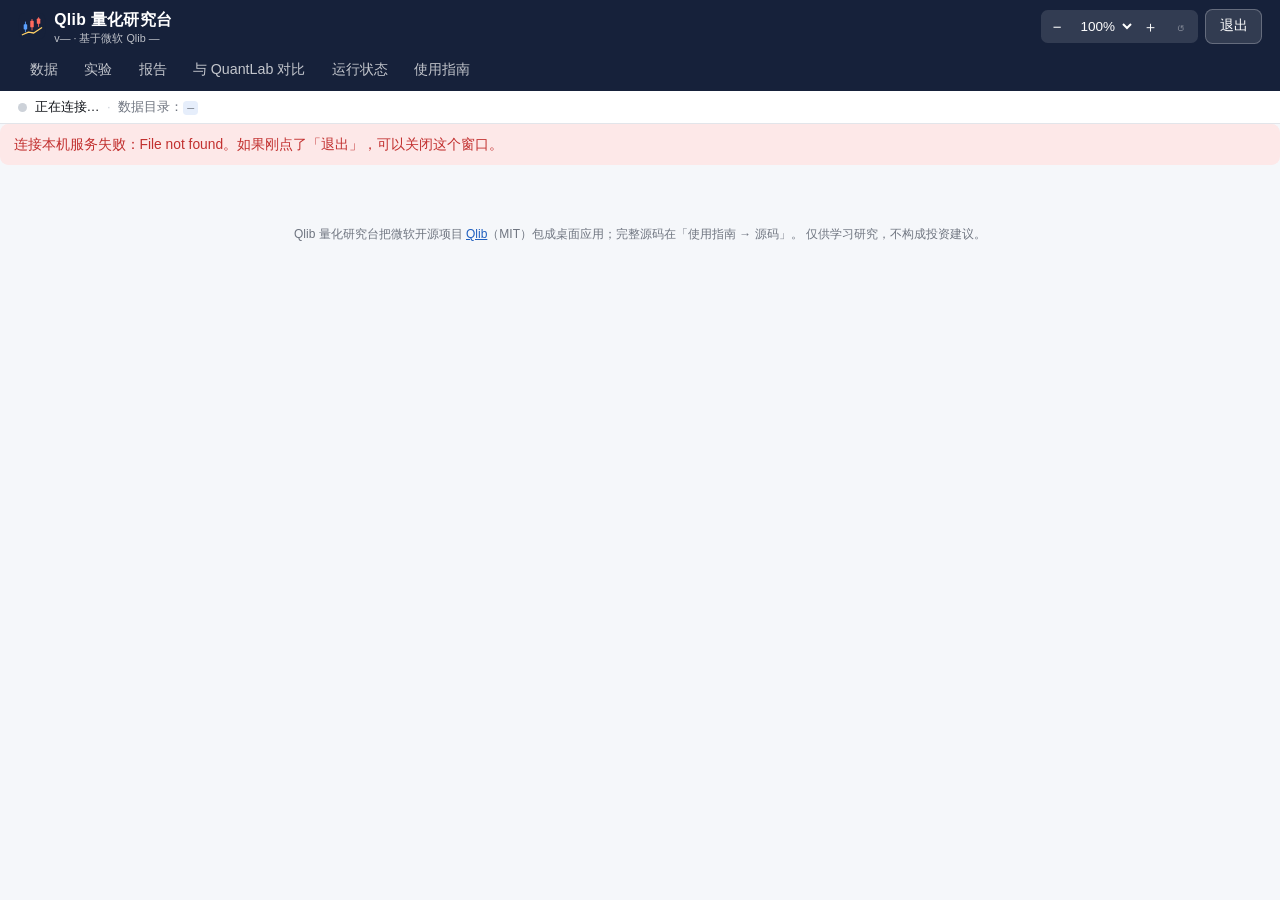
==== qlib-studio/qlibstudio/web/index.html @ c33ad6c2 "qlib-studio: 工作进程、任务管理、本机服务、窗口和界面初版 [skip ci] 已完成：futu.py（OpenD 连接探测、额度、增量缓存、中文错误原因）+ futu_fake.py（模" ====
<!doctype html>
<html lang="zh-CN">
<head>
<meta charset="utf-8">
<meta name="viewport" content="width=device-width, initial-scale=1">
<title>Qlib 量化研究台</title>
<link rel="icon" href="icon.svg" type="image/svg+xml">
<link rel="stylesheet" href="style.css">
<script src="zoom.js"></script>
<script src="vendor/echarts.min.js" defer></script>
<script src="md.js" defer></script>
<script src="guide.js" defer></script>
<script src="app.js" defer></script>
</head>
<body>
<header class="top">
  <div class="brand"><img src="icon.svg" alt="" width="28" height="28">
    <div><b>Qlib 量化研究台</b><small><span id="app-version">v—</span> · 基于微软 Qlib <span id="up-version">—</span></small></div></div>
  <div class="top-actions">
    <div class="zoom" role="group" aria-label="界面缩放">
      <button id="zoom-out" type="button" title="缩小一档（−5%）" aria-label="缩小">−</button>
      <select id="zoom-select" title="选择缩放比例" aria-label="缩放比例"></select>
      <button id="zoom-in" type="button" title="放大一档（＋5%）" aria-label="放大">＋</button>
      <button id="zoom-reset" type="button" title="恢复 100%" aria-label="恢复 100%">↺</button>
    </div>
    <button id="quit-btn" class="btn quit" type="button" title="结束正在运行的任务并退出应用">退出</button>
  </div>
  <nav class="tabs" role="tablist" aria-label="栏目">
    <button role="tab" data-tab="data">数据</button>
    <button role="tab" data-tab="exp">实验</button>
    <button role="tab" data-tab="report">报告</button>
    <button role="tab" data-tab="compare">与 QuantLab 对比</button>
    <button role="tab" data-tab="status">运行状态</button>
    <button role="tab" data-tab="guide">使用指南</button>
  </nav>
</header>

<div class="statusbar">
  <span id="job-dot" class="dot"></span><span id="job-text">正在连接…</span>
  <div id="job-bar" class="progress" hidden><i></i></div>
  <button id="job-cancel" class="btn danger small" type="button" hidden>■ 取消任务</button>
  <span class="sep">·</span><span class="muted">数据目录：<code id="data-dir">—</code></span>
</div>
<div id="error" class="banner error" role="alert" hidden></div>

<main>
<!-- 数据 -->
<section class="view" data-view="data">
  <div class="card">
    <div class="card-head"><div><h2>数据集</h2>
      <p class="muted">每个数据集都是一个 Qlib 格式的数据目录（交易日历 + 股票池 + 逐字段二进制文件），实验从这里选。导入时自动做数据质量检查。</p></div>
      <button class="btn small" id="ds-refresh" type="button">刷新</button></div>
    <div id="ds-list" class="ds-list"><p class="muted">正在读取…</p></div>
  </div>

  <div class="card" id="quality-card" hidden>
    <div class="card-head"><div><h2>数据质量：<span id="q-title"></span></h2><p class="muted" id="q-sub"></p></div>
      <div class="actions"><button class="btn small" id="q-recheck" type="button">重新检查</button>
        <button class="btn small" id="q-close" type="button">收起</button></div></div>
    <div id="q-body"></div>
  </div>

  <div class="card">
    <div class="card-head"><div><h2>获取数据</h2><p class="muted">四种来源，最后都统一转成 Qlib 格式（上游 scripts/dump_bin.py）。每次只运行一个任务，进度显示在顶部状态条。</p></div></div>
    <div class="subtabs" id="src-tabs">
      <button data-sub="src-demo" class="on">演示数据</button>
      <button data-sub="src-files">通达信 / CSV</button>
      <button data-sub="src-futu">富途 / moomoo OpenD</button>
      <button data-sub="src-community">社区 A 股数据集</button>
    </div>

    <div class="subpanel on" id="src-demo">
      <p class="help">没有真实数据时先用它跑通流程。和 QuantLab 用同一个「模拟 A 股」生成器：放了几个弱规律（短期反转、中期动量、放量反转、低波动溢价），
        也有涨跌停、停牌、晚上市、退市和送转除权，外加一只模拟指数。<b>不是真实行情。</b></p>
      <div class="form-grid">
        <label>股票数<input type="number" id="demo-n" value="300" min="20" max="1000"></label>
        <label>年数<input type="number" id="demo-years" value="6" min="1.5" max="15" step="0.5"></label>
        <label>名称（可不填）<input id="demo-title" placeholder="演示数据（模拟 A 股）"></label>
      </div>
      <div class="actions"><button class="btn primary" id="demo-go" type="button">生成演示数据</button>
        <span class="muted">300 只 × 6 年约 30 秒</span></div>
    </div>

    <div class="subpanel" id="src-files">
      <p class="help">支持：通达信 <code>vipdoc</code> 文件夹（<code>sh/lday/*.day</code>、<code>sz/lday/*.day</code>、<code>bj/lday/*.day</code>，不复权原始价格）、
        通达信「数据导出」的 txt、CSV / TSV / Excel / Parquet（中英文列名自动识别：日期、开盘、最高、最低、收盘、成交量、成交额，可选代码、名称、复权因子）。
        一个文件可以是一只股票，也可以带「代码」列放多只。读取逻辑与 QuantLab 相同。</p>
      <label class="help">文件或文件夹路径（每行一个）</label>
      <textarea id="files-paths" rows="3" class="code" placeholder="C:\new_tdx\vipdoc&#10;/Users/我/Downloads/日线.csv"></textarea>
      <div class="actions">
        <button class="btn small" id="pick-folder" type="button">选择文件夹…</button>
        <button class="btn small" id="pick-files" type="button">选择文件…</button>
        <span class="muted" id="pick-note"></span>
      </div>
      <div class="form-grid">
        <label>复权方式
          <select id="files-adjust">
            <option value="auto">自动：文件有复权因子用因子；标明「前/后复权」的当作已复权；其余按不复权处理并估算除权</option>
            <option value="raw">全部按不复权处理（估算除权日）</option>
            <option value="adjusted">全部当作已复权价格</option>
          </select></label>
        <label>名称（可不填）<input id="files-title" placeholder="我的通达信日线"></label>
      </div>
      <div class="actions"><button class="btn primary" id="files-go" type="button">导入并转成 Qlib 格式</button></div>
    </div>

    <div class="subpanel" id="src-futu">
      <div class="banner warn" id="futu-fake" hidden>当前是<b>模拟 OpenD</b>（环境变量 QLIBSTUDIO_FAKE_FUTU=1，只用于测试和演示），数据是生成的，不是真实行情。</div>
      <p class="help">需要先在本机打开 <b>富途 OpenD</b> 或 <b>moomoo OpenD</b> 并登录账号（下载地址和步骤见「使用指南 → 01 使用指南 → 富途 OpenD」）。
        本应用只连本机 <code>127.0.0.1</code>，默认端口 <code>11111</code>。每只股票请求不复权和后复权两份，算出复权因子。</p>
      <div class="form-row">
        <label>OpenD 地址 <code>127.0.0.1</code></label>
        <label>端口 <input type="number" id="futu-port" class="w6" value="11111" min="1" max="65535"></label>
        <button class="btn" id="futu-check" type="button">测试连接 · 查询额度</button>
      </div>
      <div id="futu-quota" class="banner info small" hidden></div>
      <div class="form-grid">
        <label>股票代码（逗号、空格或换行分隔）<textarea id="futu-codes" rows="3" class="code" placeholder="600000, 000001, 300750, 688981"></textarea></label>
        <label>开始日期<input type="date" id="futu-start" value="2019-01-01"></label>
        <label>结束日期<input type="date" id="futu-end"></label>
        <label>名称（可不填）<input id="futu-title" placeholder="富途日 K"></label>
      </div>
      <div class="actions"><button class="btn primary" id="futu-go" type="button">下载并生成数据集</button>
        <span class="muted">已在本地缓存覆盖的日期不再请求；30 天内重复请求同一只股票不额外占用额度</span></div>
      <details><summary>本地缓存（<span id="futu-cache-n">0</span> 只）</summary><div id="futu-cache" class="scroll-y"></div></details>
    </div>

    <div class="subpanel" id="src-community">
      <p class="help">社区维护的 A 股数据集 <b>chenditc/investment_data</b>：作者每天从多个公开来源交叉校验后发布 Qlib 格式的 <code>qlib_bin.tar.gz</code>
        （约 570 MB，解压后约 2–3 GB；含沪深 A 股日线、沪深 300 / 中证 500 等成分股和指数）。Qlib 官方数据集暂停下载后，上游 README 推荐用它。
        国内网络访问 GitHub 可能很慢；下载中断后再点一次会从断点续传。</p>
      <div class="actions"><button class="btn primary" id="comm-go" type="button">下载最新一期并导入</button>
        <label class="switch"><input type="checkbox" id="comm-del" checked> 导入后删除压缩包（省 570 MB 空间）</label></div>
      <p class="muted">地址：<code id="comm-url">—</code></p>
      <h3>或者：已经下载好的文件</h3>
      <div class="path-row"><input id="comm-path" placeholder="/Users/我/Downloads/qlib_bin.tar.gz"><button class="btn small" id="comm-pick" type="button">选择…</button>
        <button class="btn" id="comm-import" type="button">从本地文件导入</button></div>
    </div>
  </div>
</section>

<!-- 实验 -->
<section class="view" data-view="exp">
  <div class="card">
    <div class="card-head"><div><h2>新实验</h2><p class="muted">因子集 → 模型 → 训练 / 验证 / 测试区间 → 一键运行。训练和回测在独立的工作进程里跑，可以随时取消。</p></div></div>
    <div class="form-grid">
      <label>数据集<select id="x-dataset"></select></label>
      <label>股票池<select id="x-pool"></select></label>
      <label>因子集<select id="x-factors"></select></label>
      <label>模型<select id="x-model"></select></label>
    </div>
    <p class="muted" id="x-model-note"></p>
    <h3>区间 <button class="btn small" id="x-auto" type="button">按 6 : 2 : 2 自动填</button></h3>
    <div class="seg-grid">
      <span></span><b class="muted">开始</b><b class="muted">结束</b>
      <span>训练</span><input type="date" id="x-train0"><input type="date" id="x-train1">
      <span>验证（早停）</span><input type="date" id="x-valid0"><input type="date" id="x-valid1">
      <span>测试（回测）</span><input type="date" id="x-test0"><input type="date" id="x-test1">
    </div>
    <p class="muted" id="x-range-note"></p>
    <div class="form-row">
      <label class="switch"><input type="checkbox" id="x-rolling"> 滚动训练：测试期每隔</label>
      <input type="number" id="x-step" class="w5" value="63" min="20" max="252"><span>个交易日重新训练一次（训练、验证窗口长度不变，跟着往后滑）</span>
    </div>
    <h3>回测</h3>
    <div class="form-grid">
      <label>持仓股票数（topk）<input type="number" id="x-topk" value="20" min="1" max="500"></label>
      <label>每天最多换出（n_drop）<input type="number" id="x-ndrop" value="2" min="0" max="500"></label>
      <label>预测周期（天）<input type="number" id="x-horizon" value="1" min="1" max="20"></label>
      <label>成交价<select id="x-deal"></select></label>
      <label>涨跌停规则<select id="x-limit"></select></label>
      <label>基准<select id="x-bench"></select></label>
      <label>初始资金（元）<input type="number" id="x-account" value="1000000" min="10000" step="10000"></label>
      <label>买入费率<input type="number" id="x-open" value="0.0005" step="0.0001" min="0"></label>
      <label>卖出费率（含印花税）<input type="number" id="x-close" value="0.0015" step="0.0001" min="0"></label>
      <label>每笔最低费用（元）<input type="number" id="x-min" value="5" step="1" min="0"></label>
      <label>实验名称（可不填）<input id="x-name" placeholder="自动命名"></label>
    </div>
    <div class="actions"><button class="btn primary big" id="x-go" type="button">▶ 运行实验</button>
      <span class="muted" id="x-go-note"></span></div>
    <div id="x-job" class="job" hidden>
      <div class="job-line"><b id="x-job-title"></b><span id="x-job-msg" class="muted"></span></div>
      <div class="progress big"><i id="x-job-bar"></i></div>
      <ol class="steps" id="x-job-steps"></ol>
      <div class="actions"><button class="btn danger small" id="x-cancel" type="button">■ 取消</button>
        <button class="btn small" id="x-log" type="button">查看日志</button>
        <button class="btn primary small" id="x-open-report" type="button" hidden>查看报告</button></div>
    </div>
  </div>
  <div class="card">
    <div class="card-head"><div><h2>实验记录</h2><p class="muted">点一行打开报告。数值都是测试区间（样本外）的结果。</p></div>
      <button class="btn small" id="runs-refresh" type="button">刷新</button></div>
    <div class="table-wrap" id="runs-table"></div>
  </div>
</section>

<!-- 报告 -->
<section class="view" data-view="report">
  <div class="card">
    <div class="card-head"><div><h2 id="r-title">报告</h2><p class="muted" id="r-sub">先在「实验」里运行一次，或从实验记录里选一个。</p></div>
      <div class="actions"><select id="r-select"></select>
        <button class="btn small" id="r-export" type="button" title="交换格式 JSON，可在「与 QuantLab 对比」里和 QuantLab 的结果并排">导出对比文件</button>
        <button class="btn small" id="r-trades-csv" type="button">导出成交 CSV</button></div></div>
    <div id="r-warn"></div>
    <div class="tiles" id="r-tiles"></div>
    <div class="subtabs" id="r-tabs">
      <button data-sub="r-nav" class="on">收益曲线</button>
      <button data-sub="r-ic">IC / RankIC</button>
      <button data-sub="r-groups">分层收益</button>
      <button data-sub="r-pos">持仓</button>
      <button data-sub="r-trades">交易明细</button>
      <button data-sub="r-train">训练</button>
      <button data-sub="r-cfg">配置</button>
    </div>
    <div class="subpanel on" id="r-nav"><div class="chart tall" id="c-nav"></div><div class="chart short" id="c-dd"></div>
      <p class="muted">净值 = 账户价值 ÷ 初始资金（已扣费用）。超额（Qlib 口径）= 每天（组合收益 − 基准收益）累加，与上游 PortAnaRecord 的 excess_return 一致。</p></div>
    <div class="subpanel" id="r-ic"><div class="tiles" id="r-ic-tiles"></div><div class="chart" id="c-ic"></div>
      <p class="muted">IC = 每天预测分数与下一期收益的皮尔逊相关；RankIC 用排名（斯皮尔曼）。柱子是每天的值，折线是 20 日均值。上游函数 qlib.contrib.eva.alpha.calc_ic。</p></div>
    <div class="subpanel" id="r-groups"><div class="chart short" id="c-gmean"></div><div class="chart" id="c-gcurve"></div>
      <p class="muted" id="r-groups-note"></p></div>
    <div class="subpanel" id="r-pos"><div class="form-row"><label>日期 <select id="r-pos-date"></select></label><span class="muted" id="r-pos-sum"></span></div>
      <div class="table-wrap" id="r-pos-table"></div></div>
    <div class="subpanel" id="r-trades"><div class="form-row"><input id="r-tr-filter" placeholder="按代码、名称或日期筛选"><span class="muted" id="r-tr-sum"></span></div>
      <div class="table-wrap scroll-y" id="r-tr-table"></div></div>
    <div class="subpanel" id="r-train"><div class="table-wrap" id="r-folds"></div><div class="chart short" id="c-loss"></div><div class="chart" id="c-imp"></div></div>
    <div class="subpanel" id="r-cfg"><pre class="log tall" id="r-cfg-body"></pre></div>
  </div>
</section>

<!-- 与 QuantLab 对比 -->
<section class="view" data-view="compare">
  <div class="card">
    <div class="card-head"><div><h2>与 QuantLab 对比</h2>
      <p class="muted">读取 QuantLab 导出的「实验结果交换格式」JSON（QuantLab 1.2.0 起的「导出实验结果」），和本应用的实验并排比较：主要指标、净值、超额、IC。
        格式说明见「使用指南 → 04 与 QuantLab 的对比 → 交换格式」，也可以下载 <a href="/api/guide/file?path=samples%2Fquantlab-result-example.json" target="_blank" rel="noreferrer">样例文件</a>。</p></div></div>
    <div class="actions">
      <label class="btn" for="cmp-file">导入 QuantLab 结果文件…</label><input type="file" id="cmp-file" accept=".json,application/json" multiple hidden>
      <label class="switch"><input type="checkbox" id="cmp-common" checked> 收益指标按共同区间重新计算</label>
      <button class="btn primary" id="cmp-go" type="button">对比所选</button>
    </div>
    <div class="table-wrap" id="cmp-items"></div>
  </div>
  <div class="card" id="cmp-result" hidden>
    <div id="cmp-warn"></div>
    <div class="table-wrap" id="cmp-table"></div>
    <div class="chart tall" id="c-cmp-nav"></div>
    <div class="chart" id="c-cmp-ex"></div>
    <div class="chart" id="c-cmp-ic"></div>
    <h3>设置对照</h3>
    <div class="table-wrap" id="cmp-settings"></div>
  </div>
</section>

<!-- 运行状态 -->
<section class="view" data-view="status">
  <div class="card">
    <div class="card-head"><div><h2>运行状态：当前进程与内存</h2><p class="muted">列出本次启动涉及的每个应用进程；数值每次现读，不用旧值。</p></div>
      <button class="btn small" id="proc-refresh" type="button">立即刷新</button></div>
    <div id="proc-body"><p class="muted">正在读取…</p></div>
  </div>
  <div class="card">
    <div class="card-head"><div><h2>任务记录</h2><p class="muted">最近的导入、下载和实验任务。关闭窗口或点「退出」时，正在运行的任务会被结束。</p></div>
      <div class="actions"><button class="btn small" id="open-data-dir" type="button">打开数据目录</button></div></div>
    <div class="table-wrap" id="jobs-table"></div>
  </div>
</section>

<!-- 使用指南 -->
<section class="view" data-view="guide">
  <div class="guide">
    <nav class="guide-nav card" id="guide-nav" aria-label="使用指南目录"></nav>
    <article class="guide-body card" id="guide-body"><p class="muted">正在读取…</p></article>
  </div>
</section>
</main>

<footer class="foot-note">
  Qlib 量化研究台把微软开源项目 <a href="#" data-url="https://github.com/microsoft/qlib">Qlib</a>（MIT）包成桌面应用；完整源码在「使用指南 → 源码」。
  仅供学习研究，不构成投资建议。
</footer>

<dialog id="log-dialog">
  <form method="dialog"><h2 id="log-title">日志</h2><pre id="log-body" class="log tall"></pre>
    <div class="dialog-actions"><button class="btn primary">关闭</button></div></form>
</dialog>
<div id="toast" class="toast" role="status" hidden></div>
</body>
</html>
---- qlib-studio/qlibstudio/web/style.css ----
/* Qlib 量化研究台界面样式。所有尺寸用 rem，html 字号 = 15px × 缩放比例，所以缩放作用于整个界面。 */
:root {
  color-scheme: light;
  --zoom: 1;
  --bg: #f5f7fa; --card: #ffffff; --line: #e2e5ea; --line-strong: #cdd2d9;
  --text: #13161b; --text-2: #4a505a; --muted: #6f7580;
  --accent: #1f5fbf; --accent-ink: #ffffff; --accent-soft: #e6eefb;
  --ok: #1a7f4b; --ok-soft: #e3f4ea; --bad: #c2302f; --bad-soft: #fde8e8; --warn: #8a5a00; --warn-soft: #fff4dc;
  --info-soft: #e9f1fb; --info-ink: #1d4f8a;
  --head: #16213a; --shadow: 0 1px 2px rgba(16,24,40,.06);
  --mono: ui-monospace, "SF Mono", Menlo, Consolas, "Courier New", monospace;
}
@media (prefers-color-scheme: dark) {
  :root:where(:not([data-theme="light"])) {
    color-scheme: dark;
    --bg: #121315; --card: #1b1d21; --line: #2d3036; --line-strong: #3b3f46;
    --text: #f1f2f4; --text-2: #c4c8cf; --muted: #8e939c;
    --accent: #6ea8ff; --accent-ink: #0b1220; --accent-soft: #1a2740;
    --ok: #4cc085; --ok-soft: #173326; --bad: #f07272; --bad-soft: #3b1c1c; --warn: #f2c66d; --warn-soft: #3a2f12;
    --info-soft: #1b2a3d; --info-ink: #a9c8ee; --head: #0c0e12; --shadow: none;
  }
}
html { font-size: calc(15px * var(--zoom)); }
* { box-sizing: border-box; }
[hidden] { display: none !important; }
body { margin: 0; background: var(--bg); color: var(--text);
  font-family: -apple-system, BlinkMacSystemFont, "PingFang SC", "Microsoft YaHei", "Segoe UI", "Noto Sans CJK SC", sans-serif;
  font-size: 1rem; line-height: 1.5; -webkit-font-smoothing: antialiased; }
button, select, input, textarea { font: inherit; color: inherit; }
h2 { font-size: 1.08rem; margin: 0; font-weight: 650; }
h3 { font-size: .98rem; margin: 1.1rem 0 .5rem; font-weight: 650; }
a { color: var(--accent); }
code { font-family: var(--mono); font-size: .88em; background: var(--accent-soft); padding: .02rem .28rem; border-radius: .25rem; }
.muted { color: var(--muted); font-size: .87rem; }
p.muted { margin: .2rem 0 0; }
.num { text-align: right; font-variant-numeric: tabular-nums; }
.grow { flex: 1 1 auto; }
hr { border: 0; border-top: 1px solid var(--line); margin: 1.2rem 0; }

/* 顶栏：品牌 + 缩放/退出 在第一行，栏目在第二行（可换行），任何缩放档位下都完整可见 */
.top { position: sticky; top: 0; z-index: 20; display: flex; align-items: center; gap: .6rem 1rem; flex-wrap: wrap;
  padding: .55rem 1.2rem .35rem; background: var(--head); color: #fff; }
.brand { display: flex; align-items: center; gap: .55rem; white-space: nowrap; }
.brand b { display: block; font-size: 1.05rem; letter-spacing: .02em; }
.brand small { display: block; font-size: .72rem; opacity: .72; line-height: 1.15; }
.tabs { display: flex; gap: .15rem; flex-basis: 100%; flex-wrap: wrap; }
.tabs button { background: none; border: 0; color: rgba(255,255,255,.74); padding: .38rem .8rem; border-radius: .45rem;
  cursor: pointer; font-size: .95rem; white-space: nowrap; }
.tabs button:hover { color: #fff; background: rgba(255,255,255,.08); }
.tabs button[aria-selected="true"] { color: #fff; background: rgba(255,255,255,.17); font-weight: 600; }
.top-actions { display: flex; align-items: center; gap: .5rem; margin-left: auto; flex-wrap: wrap; }
.zoom { display: inline-flex; align-items: center; gap: 2px; background: rgba(255,255,255,.12); border-radius: .45rem; padding: 2px; }
.zoom button { background: none; border: 0; color: #fff; min-width: 1.9rem; height: 1.9rem; border-radius: .35rem; cursor: pointer; font-size: 1rem; line-height: 1; }
.zoom button:hover:not(:disabled) { background: rgba(255,255,255,.16); }
.zoom button:disabled { opacity: .35; cursor: default; }
.zoom select { background: transparent; color: #fff; border: 0; padding: .15rem .2rem; font-size: .9rem; cursor: pointer; }
.zoom select option { color: #000; }
.btn.quit { background: rgba(255,255,255,.12); color: #fff; border-color: rgba(255,255,255,.25); }
.btn.quit:hover { background: #c2302f; border-color: #c2302f; }

/* 状态条 */
.statusbar { display: flex; align-items: center; gap: .5rem; flex-wrap: wrap; padding: .4rem 1.2rem; font-size: .87rem;
  background: var(--card); border-bottom: 1px solid var(--line); }
.statusbar .sep { color: var(--line-strong); }
.dot { width: .6rem; height: .6rem; border-radius: 50%; background: var(--line-strong); display: inline-block; flex: none; }
.dot.run { background: var(--accent); animation: pulse 1.2s ease-in-out infinite; }
.dot.ok { background: var(--ok); } .dot.bad { background: var(--bad); }
@keyframes pulse { 50% { opacity: .35; } }
.progress { height: .35rem; background: var(--line); border-radius: 1rem; overflow: hidden; width: 12rem; }
.progress i, .progress.big i { display: block; height: 100%; width: 0; background: var(--accent); transition: width .4s; }
.progress.big { width: 100%; height: .55rem; margin: .5rem 0; }

main { padding: 1rem 1.2rem 2rem; max-width: 110rem; margin: 0 auto; }
.view { display: none; } .view.active { display: block; }
.card { background: var(--card); border: 1px solid var(--line); border-radius: .7rem; padding: 1rem 1.1rem; box-shadow: var(--shadow); margin-bottom: 1rem; min-width: 0; }
.card-head { display: flex; align-items: flex-start; justify-content: space-between; gap: .8rem; margin-bottom: .7rem; }
.grid2 { display: grid; grid-template-columns: minmax(0, 1.6fr) minmax(0, 1fr); gap: 1rem; align-items: start; }
.stack { display: flex; flex-direction: column; min-width: 0; }
.stack > .card:last-child { margin-bottom: 0; }
.grid2 > .card, .grid2 > .stack { margin-bottom: 1rem; }

.banner { padding: .65rem .9rem; border-radius: .55rem; margin-bottom: 1rem; font-size: .92rem; line-height: 1.6; }
.banner.info { background: var(--info-soft); color: var(--info-ink); }
.banner.info .muted { color: inherit; opacity: .8; display: block; }
.banner.small { font-size: .85rem; }
.banner.error { background: var(--bad-soft); color: var(--bad); }
.banner.ok { background: var(--ok-soft); color: var(--ok); }
.banner.warn { background: var(--warn-soft); color: var(--warn); }

.btn { border: 1px solid var(--line-strong); background: var(--card); color: var(--text); padding: .42rem .9rem; border-radius: .5rem;
  cursor: pointer; font-size: .92rem; white-space: nowrap; }
.btn:hover:not(:disabled) { border-color: var(--accent); }
.btn:disabled { opacity: .45; cursor: default; }
.btn.primary { background: var(--accent); border-color: var(--accent); color: var(--accent-ink); font-weight: 600; }
.btn.primary:hover:not(:disabled) { filter: brightness(1.06); }
.btn.danger { color: var(--bad); border-color: var(--bad); }
.btn.small { padding: .25rem .6rem; font-size: .85rem; }
.btn.big { padding: .6rem 1.3rem; font-size: 1rem; }
.link { background: none; border: 0; color: var(--accent); cursor: pointer; padding: 0 .2rem; font-size: inherit; }
.actions { display: flex; gap: .5rem; flex-wrap: wrap; align-items: center; margin: .7rem 0 .2rem; }

.job { border-top: 1px solid var(--line); margin-top: .8rem; padding-top: .7rem; }
.job-line { display: flex; gap: .8rem; align-items: baseline; flex-wrap: wrap; }
.chips { display: flex; flex-wrap: wrap; gap: .3rem; margin: .3rem 0 .5rem; }
.chip { font-size: .8rem; padding: .08rem .55rem; border-radius: 1rem; background: var(--bg); border: 1px solid var(--line); color: var(--text-2); }
.chip.ok { background: var(--ok-soft); border-color: transparent; color: var(--ok); }
.chip.bad { background: var(--bad-soft); border-color: transparent; color: var(--bad); }
.chip.warn { background: var(--warn-soft); border-color: transparent; color: var(--warn); }
pre.log { font-family: var(--mono); font-size: .78rem; line-height: 1.45; background: var(--bg); border: 1px solid var(--line); border-radius: .5rem;
  padding: .6rem .8rem; max-height: 16rem; overflow: auto; white-space: pre-wrap; word-break: break-all; margin: .4rem 0 0; }
pre.log.tall { max-height: 65vh; min-width: min(60rem, 80vw); }
details summary { cursor: pointer; margin-top: .4rem; }
.last { margin-top: .8rem; font-size: .92rem; }
.last .row { display: flex; gap: .6rem; flex-wrap: wrap; align-items: center; }
.kv { display: grid; grid-template-columns: max-content minmax(0, 1fr); gap: .3rem .9rem; font-size: .9rem; }
.kv dt, .kv .k { color: var(--muted); }
.kv .v { word-break: break-all; }

.form-row { display: flex; gap: .6rem 1.2rem; flex-wrap: wrap; align-items: center; margin: .6rem 0; }
.form-row label.grow { display: flex; gap: .5rem; align-items: center; min-width: 18rem; }
.form-row label.grow input { flex: 1; }
.form-grid { display: grid; grid-template-columns: repeat(auto-fill, minmax(17rem, 1fr)); gap: .7rem 1.2rem; margin: .6rem 0; align-items: end; }
.form-grid > label:not(.switch) { display: flex; flex-direction: column; gap: .2rem; font-size: .88rem; color: var(--text-2); }
input[type=text], input:not([type]), input[type=number], input[type=password], input[type=url], select, textarea {
  border: 1px solid var(--line-strong); background: var(--card); border-radius: .45rem; padding: .35rem .55rem; font-size: .92rem; min-width: 0; }
input:focus, select:focus, textarea:focus { outline: 2px solid var(--accent-soft); border-color: var(--accent); }
textarea { width: 100%; resize: vertical; line-height: 1.5; }
textarea.code { font-family: var(--mono); font-size: .85rem; }
.w5 { width: 5rem; } .w6 { width: 6.5rem; }
.switch { display: inline-flex; gap: .45rem; align-items: center; cursor: pointer; font-size: .92rem; }
.switch input { width: 1.05rem; height: 1.05rem; accent-color: var(--accent); }
.radio { display: inline-flex; gap: .35rem; align-items: center; cursor: pointer; font-size: .92rem; }
.radio input { accent-color: var(--accent); }
.checks { display: flex; flex-wrap: wrap; gap: .3rem 1rem; }
.inline-form { display: grid; grid-template-columns: repeat(auto-fill, minmax(14rem, 1fr)); gap: .5rem .8rem; align-items: end;
  background: var(--bg); border: 1px dashed var(--line-strong); border-radius: .5rem; padding: .7rem; margin-top: .5rem; }
.inline-form label { display: flex; flex-direction: column; gap: .2rem; font-size: .85rem; color: var(--text-2); }

.table-wrap { overflow: auto; max-width: 100%; }
table.data { border-collapse: collapse; width: 100%; font-size: .9rem; }
table.data th { text-align: left; font-weight: 600; color: var(--text-2); background: var(--bg); border-bottom: 1px solid var(--line); padding: .45rem .6rem; white-space: nowrap; }
table.data td { border-bottom: 1px solid var(--line); padding: .4rem .6rem; vertical-align: top; }
table.data.small td { padding: .25rem .5rem; font-size: .85rem; }
table.data tr.clickable { cursor: pointer; } table.data tr.clickable:hover td { background: var(--accent-soft); }
table.edit td { vertical-align: middle; }
table.edit input:not([type=checkbox]) { width: 100%; }
.st { font-weight: 600; } .st.ok { color: var(--ok); } .st.partial { color: var(--warn); } .st.failed, .st.cancelled { color: var(--bad); }

/* 运行状态 */
.proc-notes { font-size: .88rem; color: var(--text-2); padding-left: 1.2rem; }
.proc-notes li { margin: .2rem 0; }

/* 使用指南 */
.guide { display: grid; grid-template-columns: minmax(14rem, 19rem) minmax(0, 1fr); gap: 1rem; align-items: start; }
.guide-nav { padding: .6rem; max-height: calc(100vh - 9rem); overflow: auto; position: sticky; top: 7rem; }
.guide-nav h3 { font-size: .78rem; color: var(--muted); margin: .8rem .4rem .3rem; font-weight: 600; }
.guide-nav h3:first-child { margin-top: .2rem; }
.gn { display: block; width: 100%; text-align: left; background: none; border: 0; border-radius: .4rem; padding: .35rem .55rem; cursor: pointer;
  font-size: .9rem; color: var(--text); text-decoration: none; }
.gn small { display: block; color: var(--muted); font-size: .74rem; word-break: break-all; }
.gn:hover { background: var(--bg); } .gn.on { background: var(--accent-soft); color: var(--accent); font-weight: 600; }
.guide-body { min-height: 30rem; padding: 1.2rem 1.6rem; }
.doc-path { margin-bottom: .4rem; }
.md { line-height: 1.75; max-width: 62rem; }
.md h1 { font-size: 1.5rem; margin: .6rem 0 .8rem; }
.md h2 { font-size: 1.25rem; margin: 1.6rem 0 .6rem; padding-bottom: .3rem; border-bottom: 1px solid var(--line); }
.md h3 { font-size: 1.08rem; margin: 1.2rem 0 .4rem; }
.md h4 { font-size: 1rem; margin: 1rem 0 .3rem; }
.md p { margin: .5rem 0; }
.md ul, .md ol { padding-left: 1.6rem; margin: .4rem 0; }
.md pre.md-code { background: var(--bg); border: 1px solid var(--line); border-radius: .5rem; padding: .8rem 1rem; overflow: auto; line-height: 1.45; }
.md pre.md-code code { background: none; padding: 0; font-size: .85rem; white-space: pre; }
.md blockquote { margin: .6rem 0; padding: .2rem 1rem; border-left: 3px solid var(--line-strong); color: var(--text-2); }
.md img { max-width: 100%; height: auto; border: 1px solid var(--line); border-radius: .5rem; background: #fff; }
.md .md-table { overflow-x: auto; margin: .6rem 0; }
.md table { border-collapse: collapse; font-size: .9rem; }
.md th, .md td { border: 1px solid var(--line); padding: .35rem .6rem; vertical-align: top; }
.md th { background: var(--bg); text-align: left; }
.md hr { border: 0; border-top: 1px solid var(--line); margin: 1.2rem 0; }
.md-meta { font-size: .8rem; color: var(--muted); border-collapse: collapse; margin-bottom: .8rem; }
.md-meta th, .md-meta td { padding: .05rem .6rem .05rem 0; text-align: left; font-weight: 500; }
.src-head { display: flex; align-items: center; gap: .8rem; flex-wrap: wrap; margin-bottom: .6rem; }
.src-view { overflow: auto; max-height: calc(100vh - 14rem); border: 1px solid var(--line); border-radius: .5rem; background: var(--bg); }
.src-view table { border-collapse: collapse; width: 100%; font-family: var(--mono); font-size: .8rem; line-height: 1.45; }
.src-view td { padding: 0 .6rem; vertical-align: top; }
.src-view td.ln { color: var(--muted); text-align: right; user-select: none; border-right: 1px solid var(--line); width: 1%; white-space: nowrap; }
.src-view pre { margin: 0; font: inherit; white-space: pre; }
.src-list td:first-child { word-break: break-all; }

.foot-note { padding: 0 1.2rem 1.5rem; color: var(--muted); font-size: .8rem; text-align: center; }
dialog { border: 1px solid var(--line); border-radius: .8rem; background: var(--card); color: var(--text); padding: 1.1rem 1.3rem; max-width: 92vw; }
dialog::backdrop { background: rgba(0,0,0,.35); }
.dialog-actions { display: flex; justify-content: flex-end; gap: .5rem; margin-top: .8rem; }
.toast { position: fixed; bottom: 1.2rem; left: 50%; transform: translateX(-50%); background: var(--head); color: #fff; padding: .55rem 1rem;
  border-radius: .55rem; font-size: .9rem; z-index: 50; box-shadow: 0 4px 16px rgba(0,0,0,.2); max-width: 90vw; }

/* 窄窗口 */
@media (max-width: 1100px) {
  .grid2, .grid-kw { grid-template-columns: minmax(0, 1fr); }
}
@media (max-width: 860px) {
  .config, .history, .guide { grid-template-columns: minmax(0, 1fr); }
  .cfg-nav { position: static; flex-direction: row; flex-wrap: wrap; }
  .guide-nav { position: static; max-height: 18rem; }
  .hist-list { max-height: 18rem; }
  main { padding: .8rem; }
  .top { padding: .5rem .8rem .3rem; }
}

/* ---------- Qlib 量化研究台 ---------- */
.up { color: #c2302f; } .down { color: #1a7f4b; }  /* A 股习惯：红涨绿跌 */
.tiles { display: grid; grid-template-columns: repeat(auto-fill, minmax(10.5rem, 1fr)); gap: .6rem; margin: .4rem 0 .8rem; }
.tile { border: 1px solid var(--line); border-radius: .6rem; padding: .55rem .75rem; background: var(--bg); min-width: 0; }
.tile .k { font-size: .78rem; color: var(--muted); }
.tile .v { font-size: 1.25rem; font-weight: 650; font-variant-numeric: tabular-nums; white-space: nowrap; }
.tile .s { font-size: .74rem; color: var(--muted); }
.chart { width: 100%; height: 20rem; min-width: 0; }
.chart.tall { height: 24rem; } .chart.short { height: 15rem; }
.subtabs { display: flex; gap: .3rem; flex-wrap: wrap; border-bottom: 1px solid var(--line); margin: .2rem 0 .8rem; }
.subtabs button { background: none; border: 0; border-bottom: 2px solid transparent; padding: .4rem .8rem; cursor: pointer; font-size: .93rem; color: var(--text-2); }
.subtabs button.on { border-bottom-color: var(--accent); color: var(--accent); font-weight: 600; }
.subpanel { display: none; } .subpanel.on { display: block; }
.ds-list .ds { display: flex; gap: .8rem; align-items: flex-start; justify-content: space-between; border: 1px solid var(--line);
  border-radius: .6rem; padding: .6rem .8rem; margin: .45rem 0; flex-wrap: wrap; }
.ds .t { font-weight: 600; } .ds .meta { font-size: .84rem; color: var(--muted); }
.ds .acts { display: flex; gap: .35rem; flex-wrap: wrap; }
.tag { display: inline-block; font-size: .74rem; border-radius: 1rem; padding: 0 .5rem; background: var(--accent-soft); color: var(--accent); margin-left: .3rem; vertical-align: middle; }
.tag.warn { background: var(--warn-soft); color: var(--warn); } .tag.ok { background: var(--ok-soft); color: var(--ok); } .tag.bad { background: var(--bad-soft); color: var(--bad); }
.seg-grid { display: grid; grid-template-columns: max-content repeat(2, minmax(8rem, 11rem)); gap: .35rem .6rem; align-items: center; font-size: .9rem; }
.steps { font-size: .84rem; color: var(--text-2); margin: .3rem 0 0; padding-left: 1.1rem; max-height: 12rem; overflow: auto; }
.cmp-legend { display: flex; gap: .8rem; flex-wrap: wrap; font-size: .85rem; }
.scroll-y { max-height: 26rem; overflow: auto; }
.path-row { display: flex; gap: .4rem; align-items: center; }
.path-row input { flex: 1; }
.help { font-size: .84rem; color: var(--text-2); }
.help li { margin: .15rem 0; }
@media (max-width: 860px) { .seg-grid { grid-template-columns: max-content minmax(0, 1fr) minmax(0, 1fr); } .chart { height: 16rem; } }
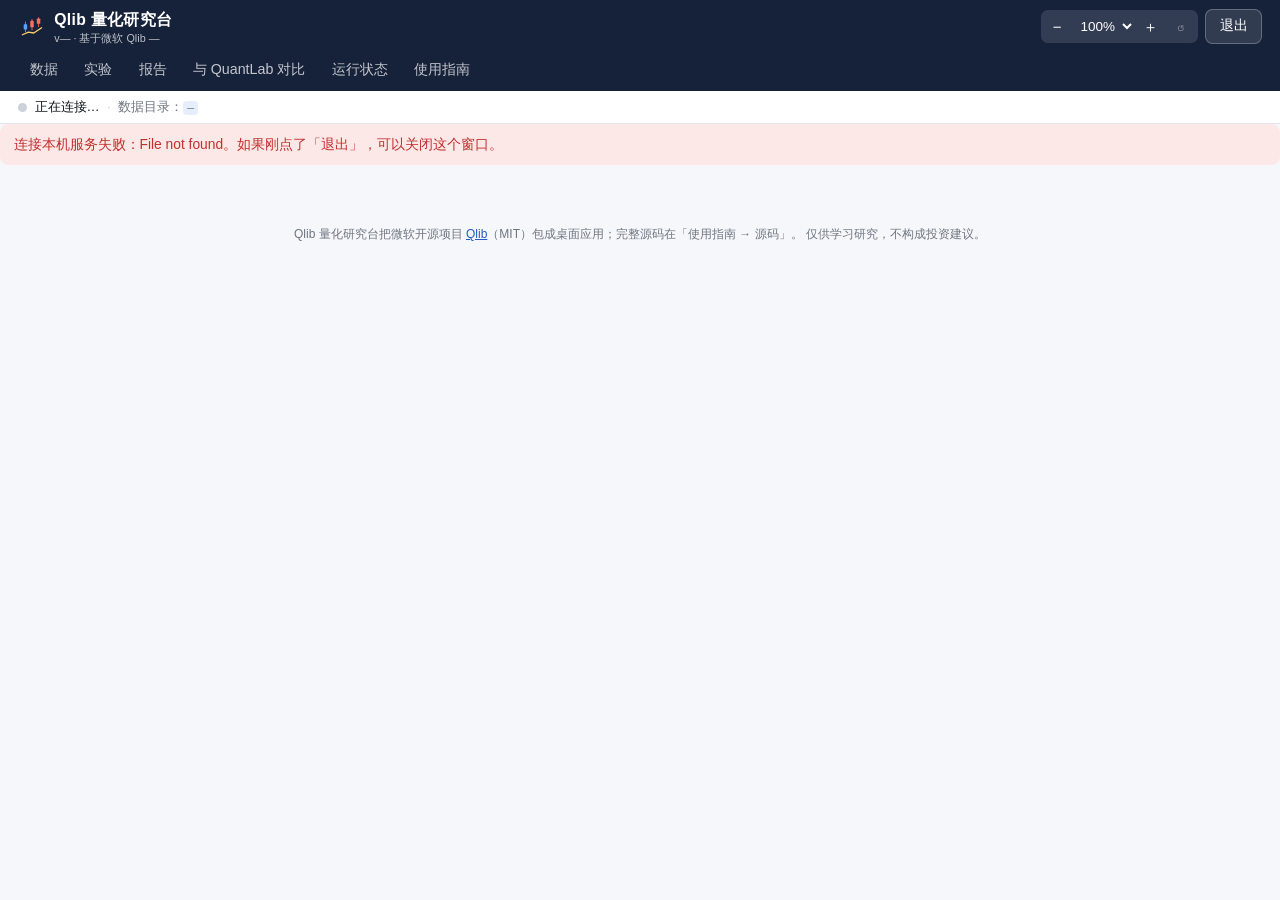
==== commit e31a2de8: "qlib-studio: 文档 02/03/04、安装说明、架构图；滚动训练可选扩展窗口；QuantLab 实验目录直读 [skip ci] 已完成：docs 02 架构与调用链、03 源码阅读与重建" ====
--- a/qlib-studio/qlibstudio/web/index.html
+++ b/qlib-studio/qlibstudio/web/index.html
@@ -160,7 +160,8 @@
     <p class="muted" id="x-range-note"></p>
     <div class="form-row">
       <label class="switch"><input type="checkbox" id="x-rolling"> 滚动训练：测试期每隔</label>
-      <input type="number" id="x-step" class="w5" value="63" min="20" max="252"><span>个交易日重新训练一次（训练、验证窗口长度不变，跟着往后滑）</span>
+      <input type="number" id="x-step" class="w5" value="63" min="20" max="252"><span>个交易日重新训练一次；训练窗口</span>
+      <select id="x-expand"><option value="1">起点固定、越来越长（上游 RollingGen 默认）</option><option value="0">长度固定、往后滑</option></select>
     </div>
     <h3>回测</h3>
     <div class="form-grid">
@@ -238,6 +239,12 @@
       <label class="switch"><input type="checkbox" id="cmp-common" checked> 收益指标按共同区间重新计算</label>
       <button class="btn primary" id="cmp-go" type="button">对比所选</button>
     </div>
+    <details class="help"><summary>QuantLab 还是 1.1、没有「导出实验结果」？直接读它的实验目录</summary>
+      <p>QuantLab 每次实验保存在它的数据目录 <code>runs/&lt;编号&gt;/</code>（Windows 一般是 <code>%LOCALAPPDATA%\QuantLab\runs\…</code>，
+        macOS 是 <code>~/Library/Application Support/QuantLab/runs/…</code>），里面有 summary.json、nav.csv。填这个目录，研究台按同样的交换格式转换后导入。</p>
+      <div class="path-row"><input id="cmp-qldir" placeholder="…/QuantLab/runs/r20261014_120000_000"><button class="btn small" id="cmp-qldir-pick" type="button">选择…</button>
+        <button class="btn" id="cmp-qldir-go" type="button">从 QuantLab 实验目录导入</button></div>
+    </details>
     <div class="table-wrap" id="cmp-items"></div>
   </div>
   <div class="card" id="cmp-result" hidden>
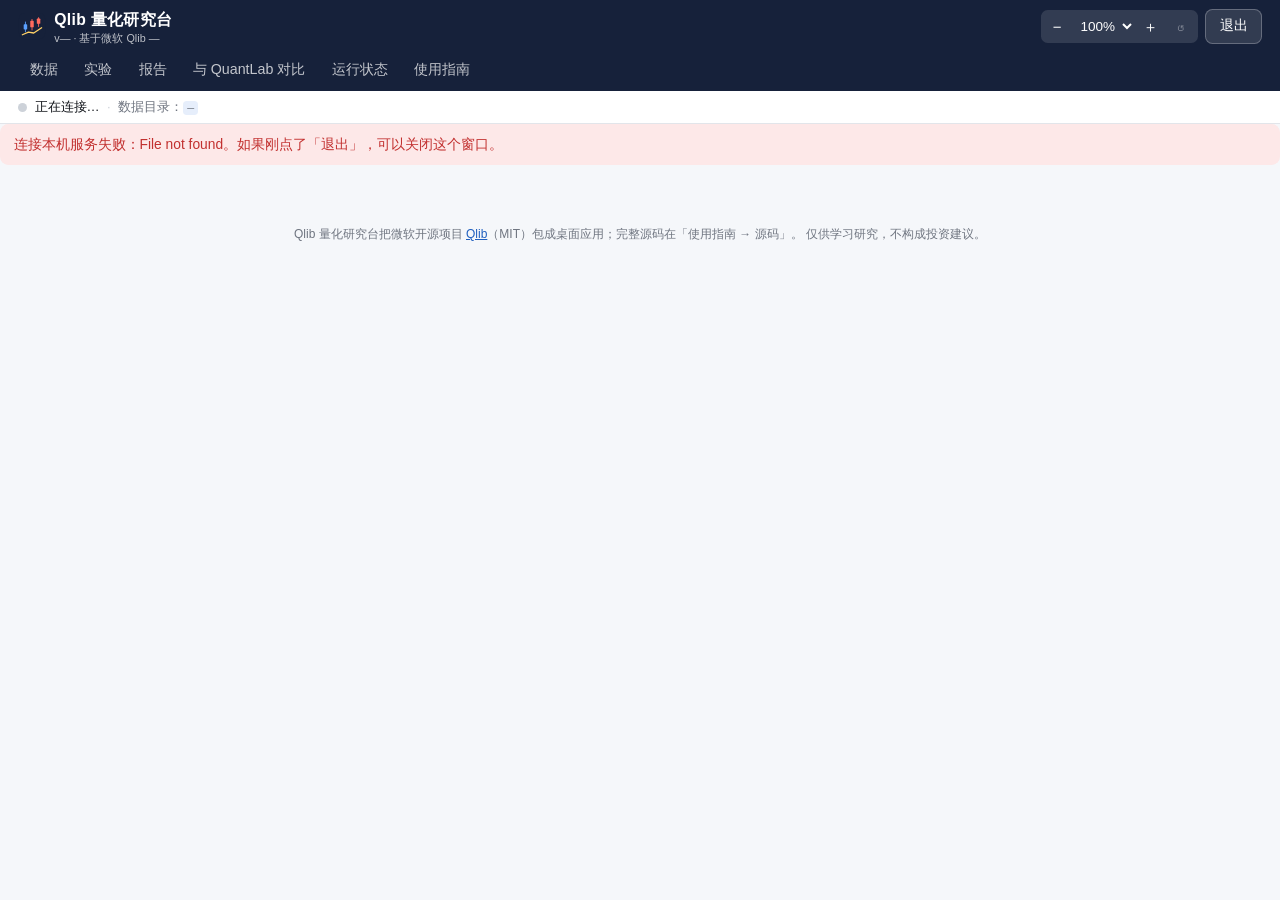
==== commit 4a883b62: "Qlib 量化研究台 1.0.1：文档说明两种对比格式与字段映射，冒烟导入 QuantLab 1.2.0 导出文件 已完成：docs 04「交换格式」加 QuantLab 1.2.0 格式与映射表，0" ====
--- a/qlib-studio/qlibstudio/web/index.html
+++ b/qlib-studio/qlibstudio/web/index.html
@@ -232,8 +232,8 @@
 <section class="view" data-view="compare">
   <div class="card">
     <div class="card-head"><div><h2>与 QuantLab 对比</h2>
-      <p class="muted">读取 QuantLab 导出的「实验结果交换格式」JSON（QuantLab 1.2.0 起的「导出实验结果」），和本应用的实验并排比较：主要指标、净值、超额、IC。
-        格式说明见「使用指南 → 04 与 QuantLab 的对比 → 交换格式」，也可以下载 <a href="/api/guide/file?path=samples%2Fquantlab-result-example.json" target="_blank" rel="noreferrer">样例文件</a>。</p></div></div>
+      <p class="muted">读取 QuantLab 1.2.0 起「导出实验结果 JSON」生成的文件（quantlab.experiment-result），或研究台的「实验结果交换格式」JSON，和本应用的实验并排比较：主要指标、净值、超额、IC。
+        格式说明见「使用指南 → 04 与 QuantLab 的对比 → 交换格式」，也可以下载样例：<a href="/api/guide/file?path=samples%2Fquantlab-1.2.0-export-demo.json" target="_blank" rel="noreferrer">QuantLab 1.2.0 导出文件</a>、<a href="/api/guide/file?path=samples%2Fquantlab-result-example.json" target="_blank" rel="noreferrer">交换格式</a>。</p></div></div>
     <div class="actions">
       <label class="btn" for="cmp-file">导入 QuantLab 结果文件…</label><input type="file" id="cmp-file" accept=".json,application/json" multiple hidden>
       <label class="switch"><input type="checkbox" id="cmp-common" checked> 收益指标按共同区间重新计算</label>
